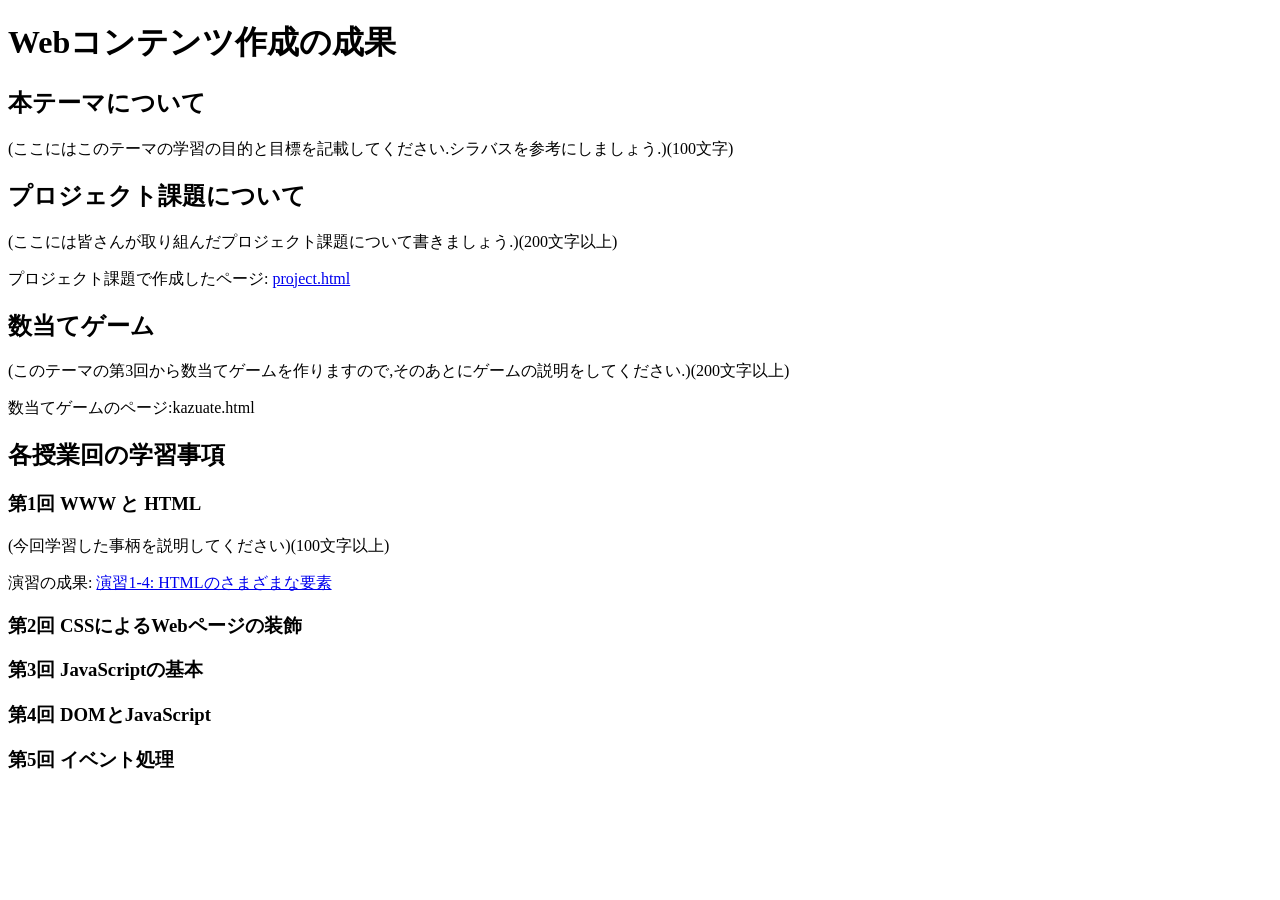
==== index.html @ 73976090 "第1回授業" ====
<!DOCTYPE html>
<html>
  <head>
    <meta charset="utf-8">
    <title>My test page</title>
  </head>
  <body>
    <h1>Webコンテンツ作成の成果</h1>

		<h2>本テーマについて</h2>
    <p>(ここにはこのテーマの学習の目的と目標を記載してください.シラバスを参考にしましょう.)(100文字)</p>
			<h2>プロジェクト課題について</h2>
			<p>(ここには皆さんが取り組んだプロジェクト課題について書きましょう.)(200文字以上)</p>
      <p>プロジェクト課題で作成したページ:
        <a href="project.html"
                title="project.htmlの世界の天気です"
                target="_blank">project.html</a>
      </p>
			  <h2>数当てゲーム</h2>
			  <p>(このテーマの第3回から数当てゲームを作りますので,そのあとにゲームの説明をしてください.)(200文字以上)</p>
			  <p>数当てゲームのページ:kazuate.html</p>
			
			    <h2>各授業回の学習事項</h2>
			    <h3>第1回 WWW と HTML</h3>
          <p>(今回学習した事柄を説明してください)(100文字以上)</p>
          <p>演習の成果:
                <a href="practice-html/elements.html"
                title="演習1-4のリンクです"
                target="_blank">演習1-4: HTMLのさまざまな要素</a>
          </p>
          <h3>第2回 CSSによるWebページの装飾</h3>
          <h3>第3回 JavaScriptの基本</h3>
          <h3>第4回 DOMとJavaScript</h3>
          <h3>第5回 イベント処理</h3>
    </body>
</html>
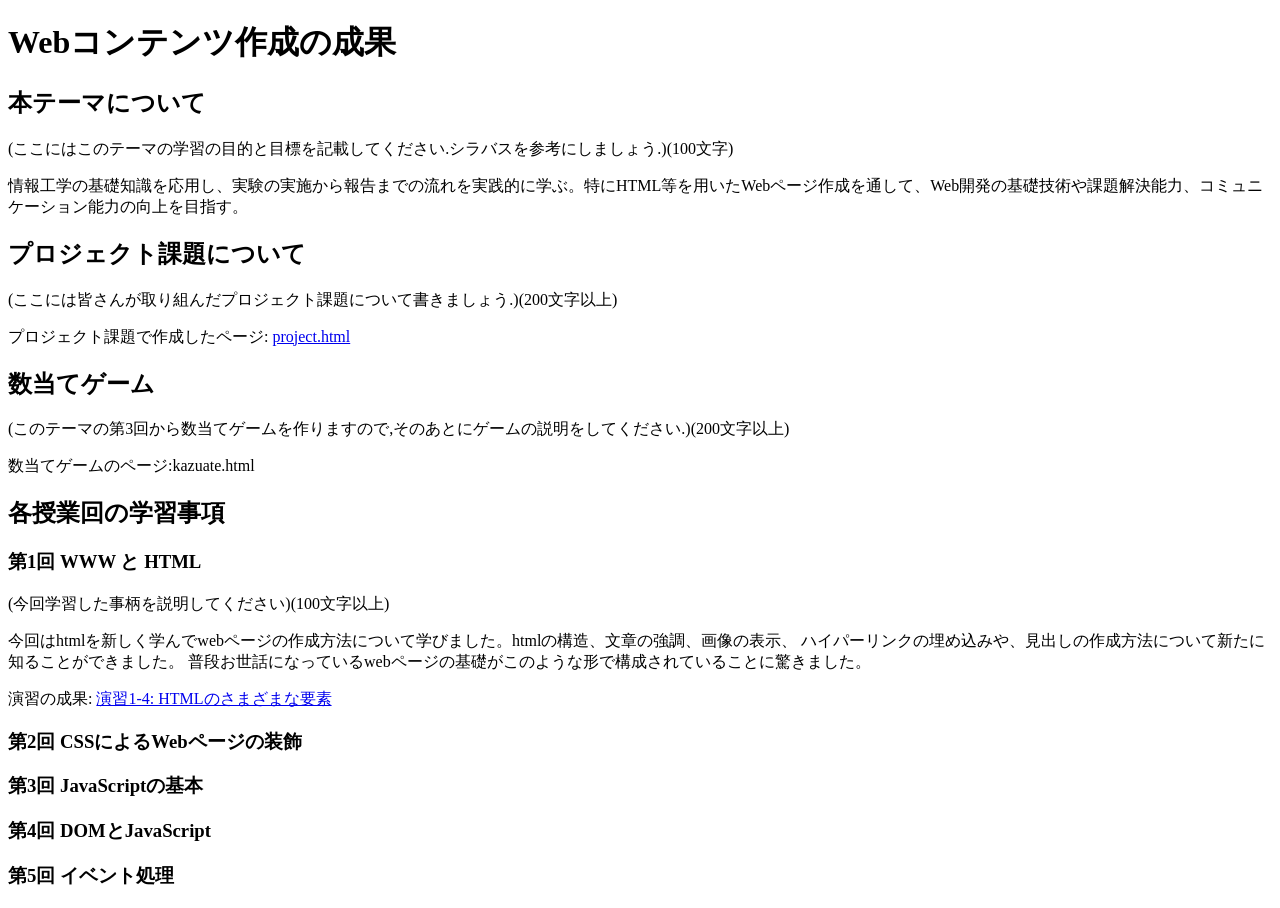
==== commit f46dfe14: "add/commit/push" ====
--- a/index.html
+++ b/index.html
@@ -9,6 +9,7 @@
 
 		<h2>本テーマについて</h2>
     <p>(ここにはこのテーマの学習の目的と目標を記載してください.シラバスを参考にしましょう.)(100文字)</p>
+    <p>情報工学の基礎知識を応用し、実験の実施から報告までの流れを実践的に学ぶ。特にHTML等を用いたWebページ作成を通して、Web開発の基礎技術や課題解決能力、コミュニケーション能力の向上を目指す。</p>
 			<h2>プロジェクト課題について</h2>
 			<p>(ここには皆さんが取り組んだプロジェクト課題について書きましょう.)(200文字以上)</p>
       <p>プロジェクト課題で作成したページ:
@@ -23,6 +24,10 @@
 			    <h2>各授業回の学習事項</h2>
 			    <h3>第1回 WWW と HTML</h3>
           <p>(今回学習した事柄を説明してください)(100文字以上)</p>
+          <p>今回はhtmlを新しく学んでwebページの作成方法について学びました。htmlの構造、文章の強調、画像の表示、
+            ハイパーリンクの埋め込みや、見出しの作成方法について新たに知ることができました。
+            普段お世話になっているwebページの基礎がこのような形で構成されていることに驚きました。
+          </p>
           <p>演習の成果:
                 <a href="practice-html/elements.html"
                 title="演習1-4のリンクです"
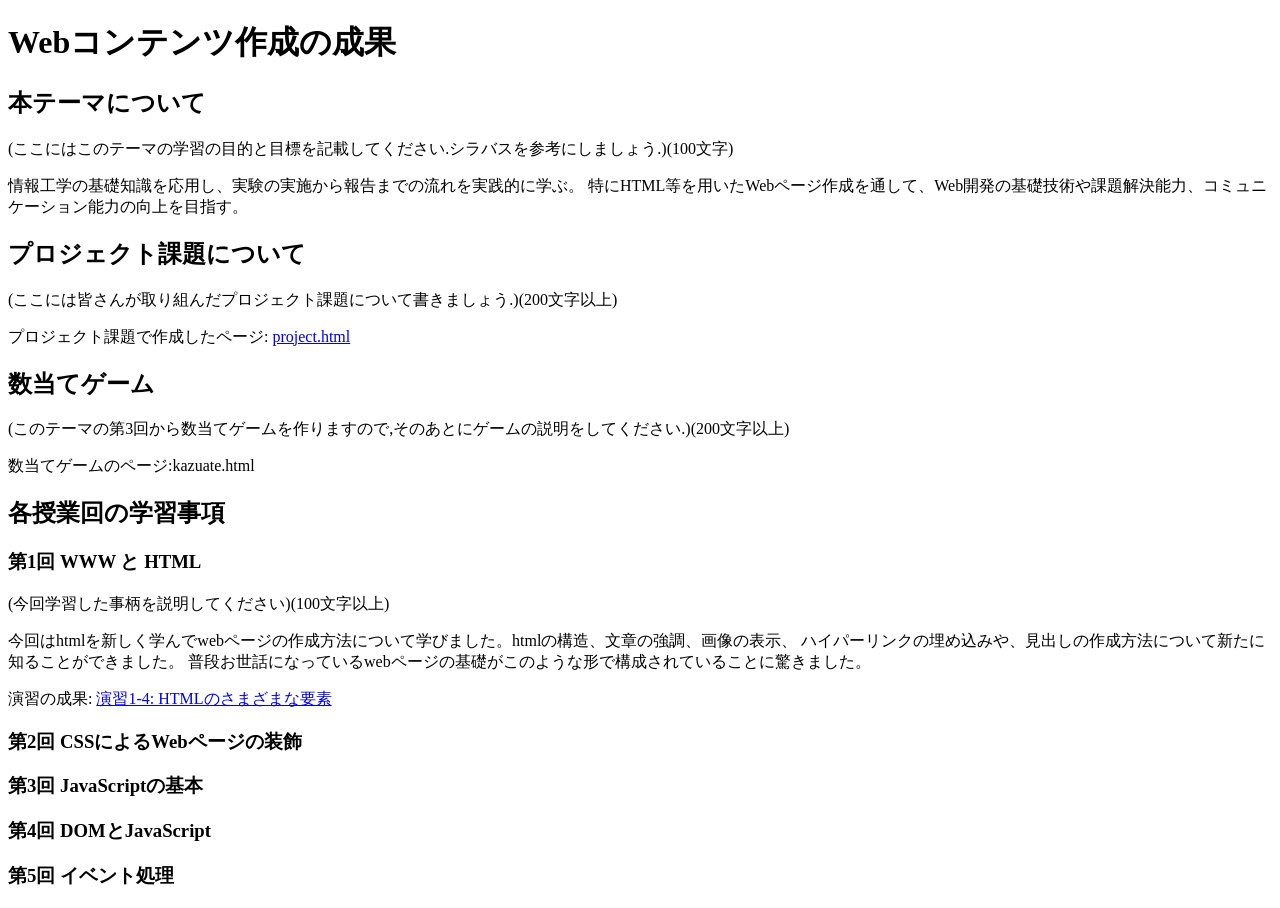
==== commit 66dacb07: "第1回授業" ====
--- a/index.html
+++ b/index.html
@@ -9,7 +9,8 @@
 
 		<h2>本テーマについて</h2>
     <p>(ここにはこのテーマの学習の目的と目標を記載してください.シラバスを参考にしましょう.)(100文字)</p>
-    <p>情報工学の基礎知識を応用し、実験の実施から報告までの流れを実践的に学ぶ。特にHTML等を用いたWebページ作成を通して、Web開発の基礎技術や課題解決能力、コミュニケーション能力の向上を目指す。</p>
+    <p>情報工学の基礎知識を応用し、実験の実施から報告までの流れを実践的に学ぶ。
+      特にHTML等を用いたWebページ作成を通して、Web開発の基礎技術や課題解決能力、コミュニケーション能力の向上を目指す。</p>
 			<h2>プロジェクト課題について</h2>
 			<p>(ここには皆さんが取り組んだプロジェクト課題について書きましょう.)(200文字以上)</p>
       <p>プロジェクト課題で作成したページ:
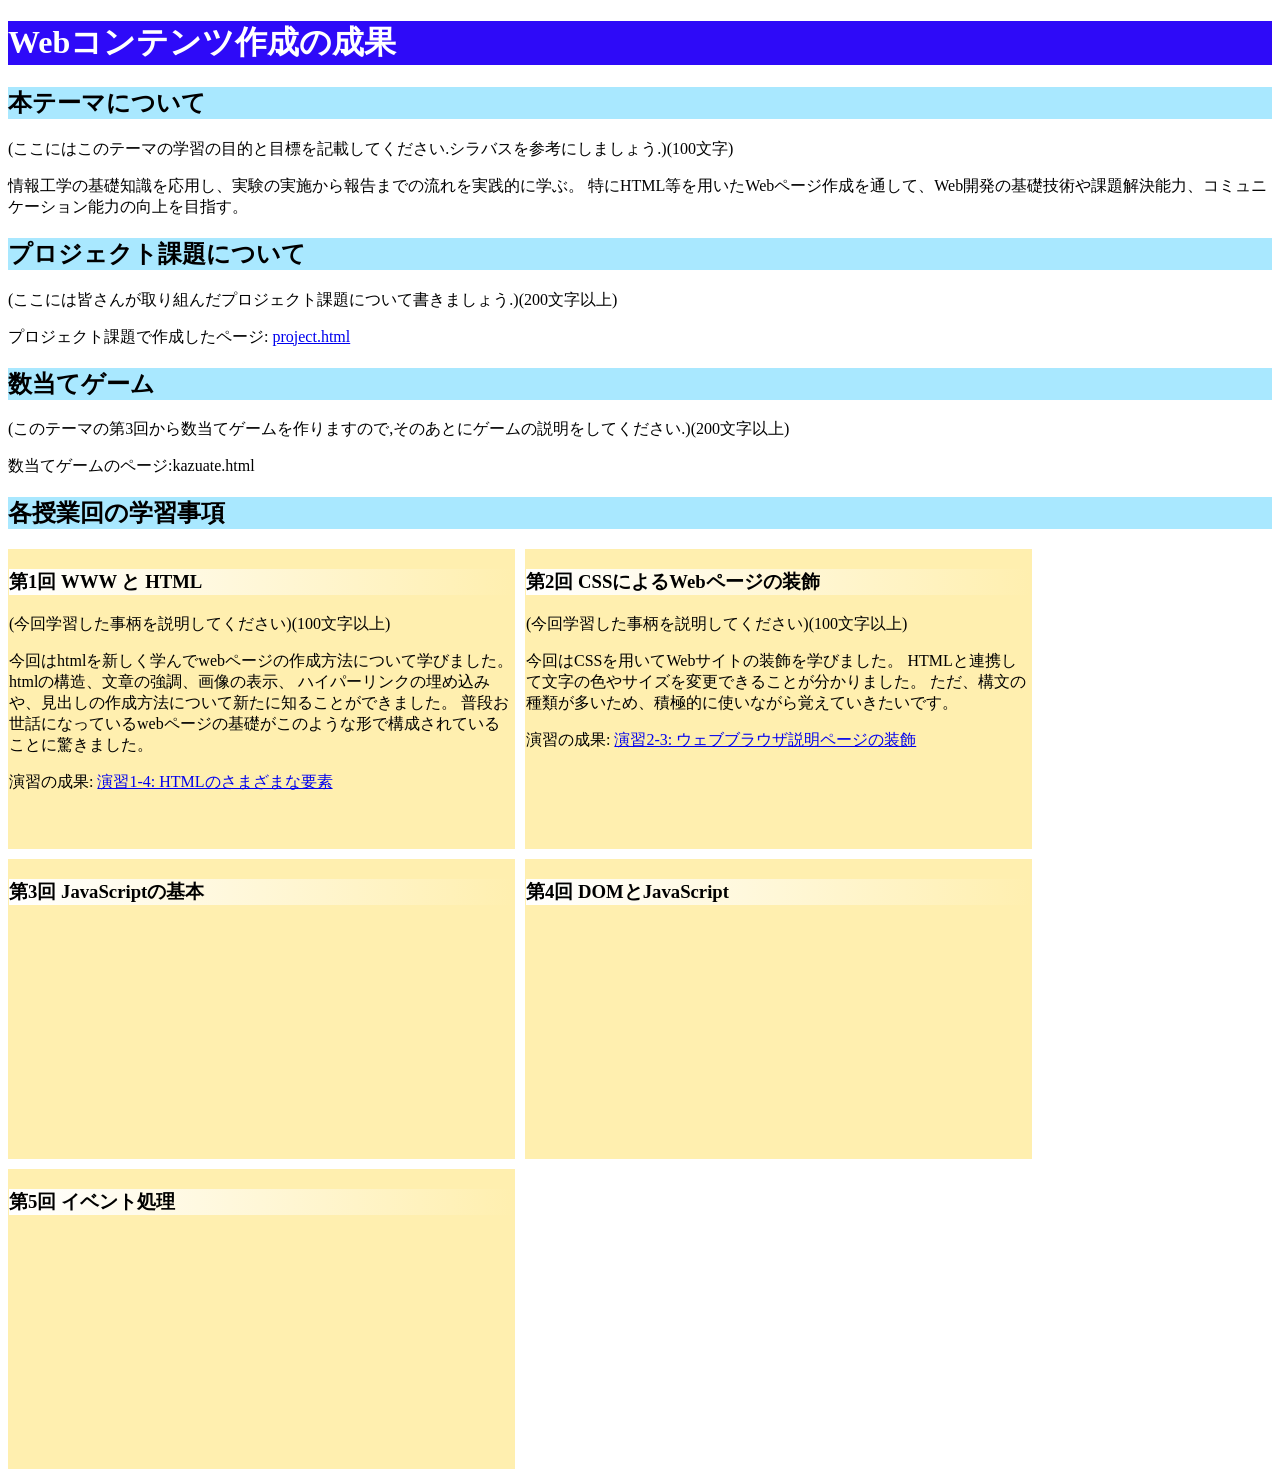
==== commit e5ee4a2c: "第二回課題" ====
--- a/index.html
+++ b/index.html
@@ -3,6 +3,7 @@
   <head>
     <meta charset="utf-8">
     <title>My test page</title>
+    <link rel="stylesheet" href="style.css">
   </head>
   <body>
     <h1>Webコンテンツ作成の成果</h1>
@@ -22,7 +23,11 @@
 			  <p>(このテーマの第3回から数当てゲームを作りますので,そのあとにゲームの説明をしてください.)(200文字以上)</p>
 			  <p>数当てゲームのページ:kazuate.html</p>
 			
-			    <h2>各授業回の学習事項</h2>
+
+  
+          <h2>各授業回の学習事項</h2>
+          <div id="zentai">
+          <div>
 			    <h3>第1回 WWW と HTML</h3>
           <p>(今回学習した事柄を説明してください)(100文字以上)</p>
           <p>今回はhtmlを新しく学んでwebページの作成方法について学びました。htmlの構造、文章の強調、画像の表示、
@@ -34,9 +39,31 @@
                 title="演習1-4のリンクです"
                 target="_blank">演習1-4: HTMLのさまざまな要素</a>
           </p>
+          </div>
+          
+          <div>
           <h3>第2回 CSSによるWebページの装飾</h3>
+          <p>(今回学習した事柄を説明してください)(100文字以上)</p>
+          <p>今回はCSSを用いてWebサイトの装飾を学びました。
+            HTMLと連携して文字の色やサイズを変更できることが分かりました。
+            ただ、構文の種類が多いため、積極的に使いながら覚えていきたいです。</p>
+            <p>演習の成果:
+              <a href="practice-css/browser-intro.html"
+              title="演習2-4のリンクです"
+              target="_blank">演習2-3: ウェブブラウザ説明ページの装飾</a>
+        </p>
+          </div>
+
+          <div>
           <h3>第3回 JavaScriptの基本</h3>
+          </div>
+          <div>
           <h3>第4回 DOMとJavaScript</h3>
+          </div>
+          <div>
           <h3>第5回 イベント処理</h3>
+          </div>
+
+        </div>
     </body>
 </html>
--- a/style.css
+++ b/style.css
@@ -0,0 +1,21 @@
+div#zentai {
+	display: grid;
+	grid-template-columns: 2fr 2fr; 
+	grid-auto-rows: 300px;
+	grid-gap: 10px;
+	width: 1024px;
+}
+div#zentai > div {
+	padding: 1px;
+	background-color: #ffefaf;
+}
+h1{
+    color: white;
+    background-color: rgb(46, 10, 248);
+}
+h2{
+    background-color: rgb(169, 232, 255);
+}
+h3{
+    background: linear-gradient(90deg,white, #ffefaf);
+}
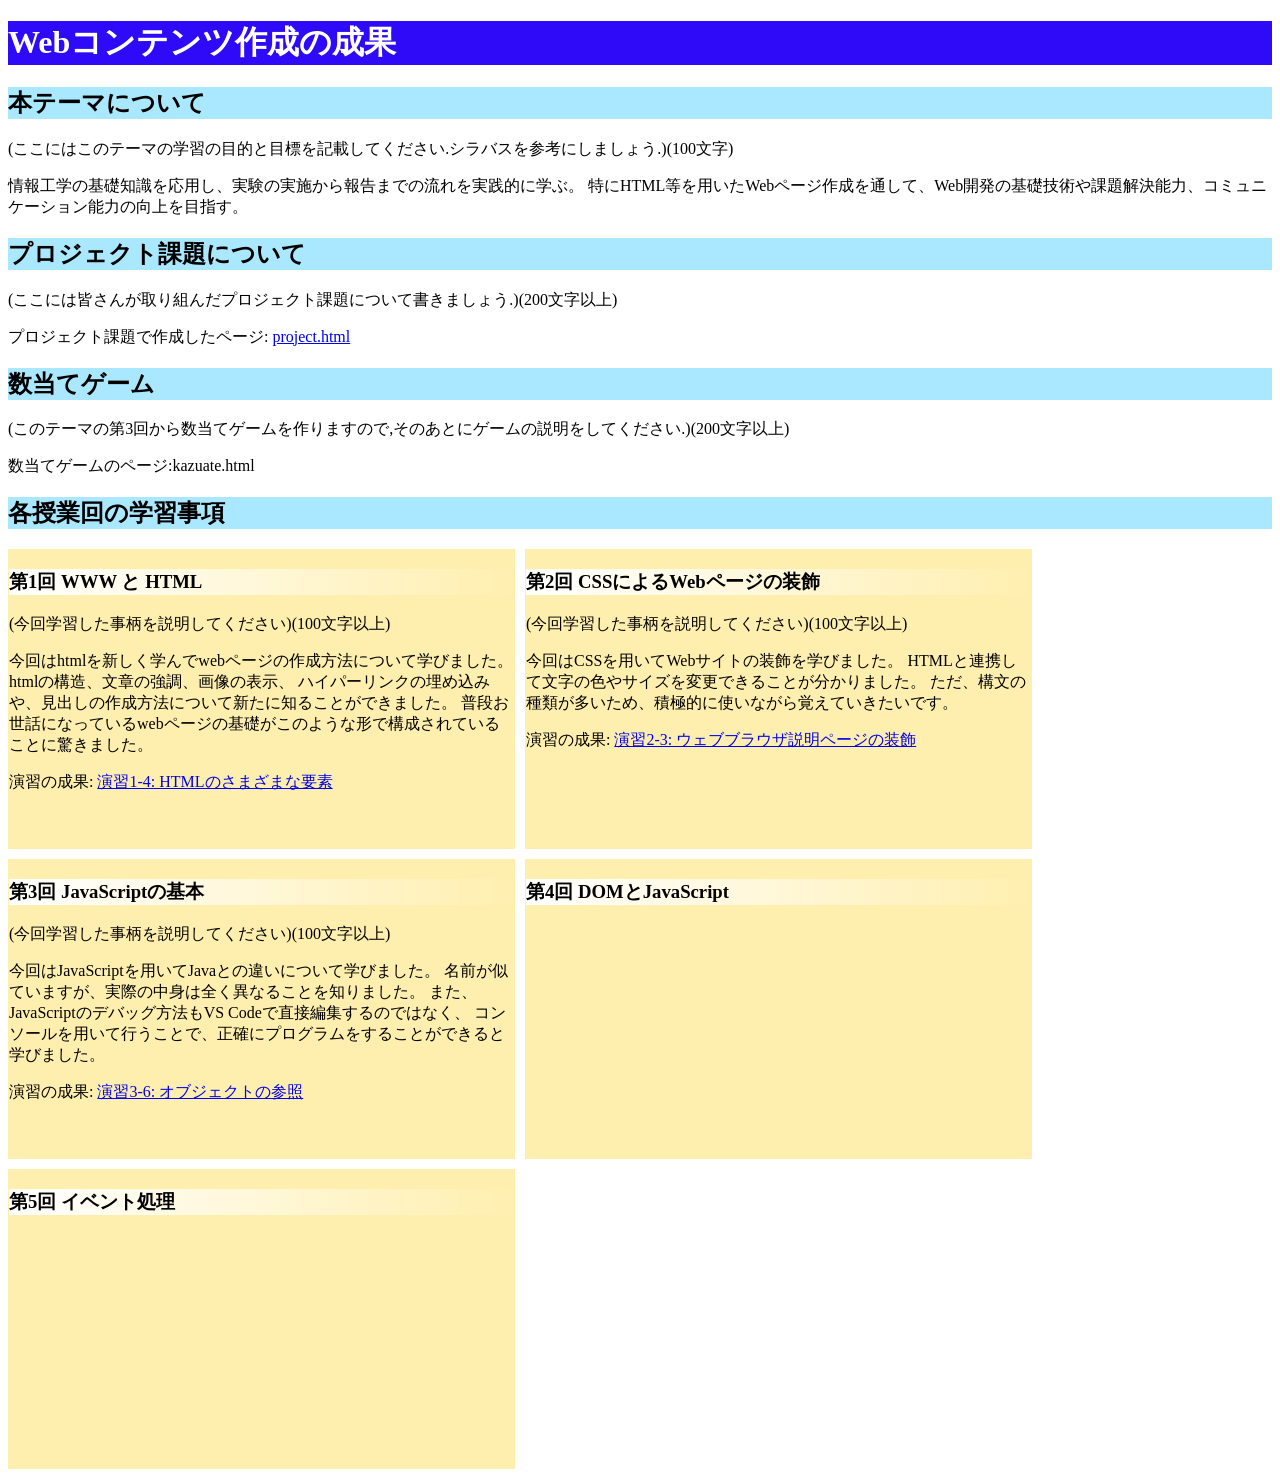
==== commit c7df4e1e: "第3回課題" ====
--- a/index.html
+++ b/index.html
@@ -56,6 +56,17 @@
 
           <div>
           <h3>第3回 JavaScriptの基本</h3>
+          <p>(今回学習した事柄を説明してください)(100文字以上)</p>
+          <p>今回はJavaScriptを用いてJavaとの違いについて学びました。
+            名前が似ていますが、実際の中身は全く異なることを知りました。
+            また、JavaScriptのデバッグ方法もVS Codeで直接編集するのではなく、
+            コンソールを用いて行うことで、正確にプログラムをすることができると学びました。
+          </p>
+          <p>演習の成果:
+            <a href="practice-js/obj-practice.html"
+            title="演習3-6のリンクです"
+            target="_blank">演習3-6: オブジェクトの参照</a>
+      </p>
           </div>
           <div>
           <h3>第4回 DOMとJavaScript</h3>
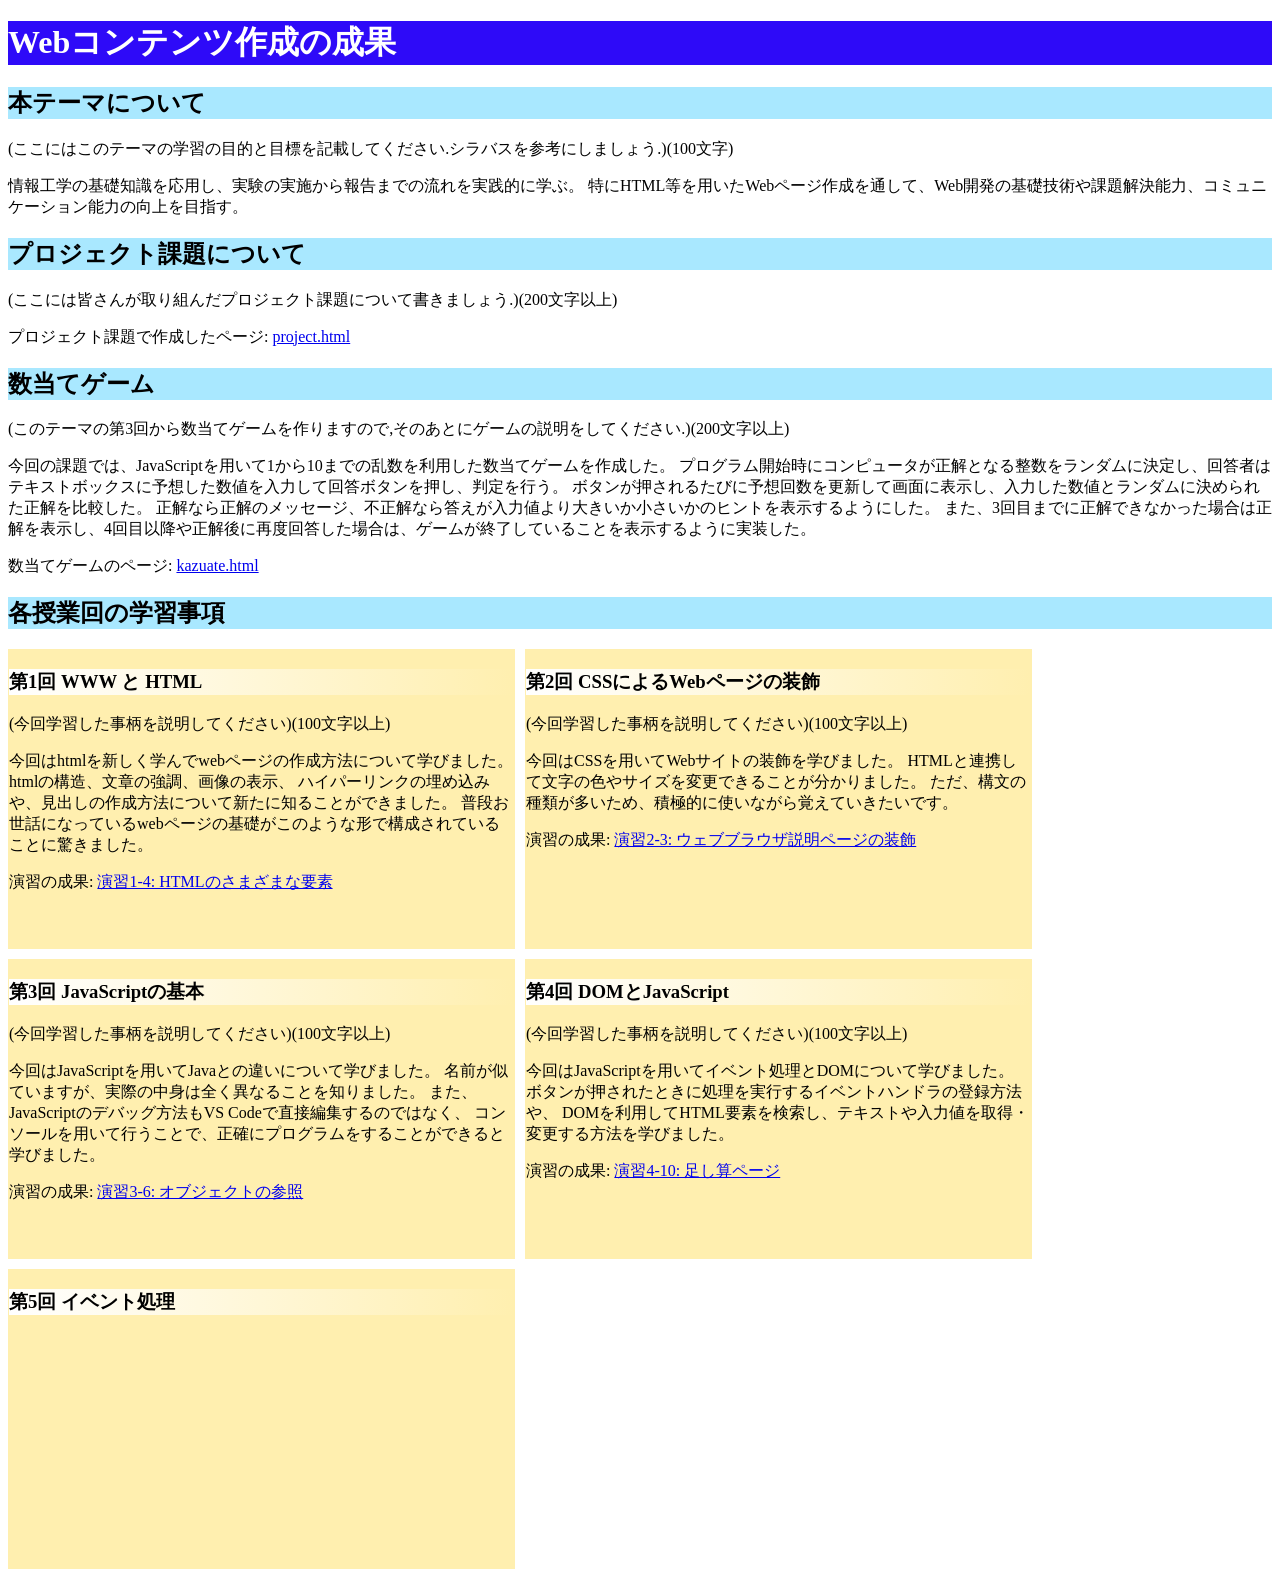
==== commit df23d108: "第4回課題" ====
--- a/index.html
+++ b/index.html
@@ -21,8 +21,16 @@
       </p>
 			  <h2>数当てゲーム</h2>
 			  <p>(このテーマの第3回から数当てゲームを作りますので,そのあとにゲームの説明をしてください.)(200文字以上)</p>
-			  <p>数当てゲームのページ:kazuate.html</p>
-			
+        <p>今回の課題では、JavaScriptを用いて1から10までの乱数を利用した数当てゲームを作成した。
+          プログラム開始時にコンピュータが正解となる整数をランダムに決定し、回答者はテキストボックスに予想した数値を入力して回答ボタンを押し、判定を行う。
+          ボタンが押されるたびに予想回数を更新して画面に表示し、入力した数値とランダムに決められた正解を比較した。
+          正解なら正解のメッセージ、不正解なら答えが入力値より大きいか小さいかのヒントを表示するようにした。
+          また、3回目までに正解できなかった場合は正解を表示し、4回目以降や正解後に再度回答した場合は、ゲームが終了していることを表示するように実装した。</p>
+			  <p>数当てゲームのページ:
+          <a href="kazuate.html"
+                title="kazuate.htmlのページ"
+                target="_blank">kazuate.html</a>
+                </p>
 
   
           <h2>各授業回の学習事項</h2>
@@ -70,6 +78,15 @@
           </div>
           <div>
           <h3>第4回 DOMとJavaScript</h3>
+          <p>(今回学習した事柄を説明してください)(100文字以上)</p>
+          <p>今回はJavaScriptを用いてイベント処理とDOMについて学びました。
+            ボタンが押されたときに処理を実行するイベントハンドラの登録方法や、
+            DOMを利用してHTML要素を検索し、テキストや入力値を取得・変更する方法を学びました。
+          <p>演習の成果:
+            <a href="practice-eventdom/tashizan.html"
+            title="演習4-10のリンクです"
+            target="_blank">演習4-10: 足し算ページ</a>
+      </p>
           </div>
           <div>
           <h3>第5回 イベント処理</h3>
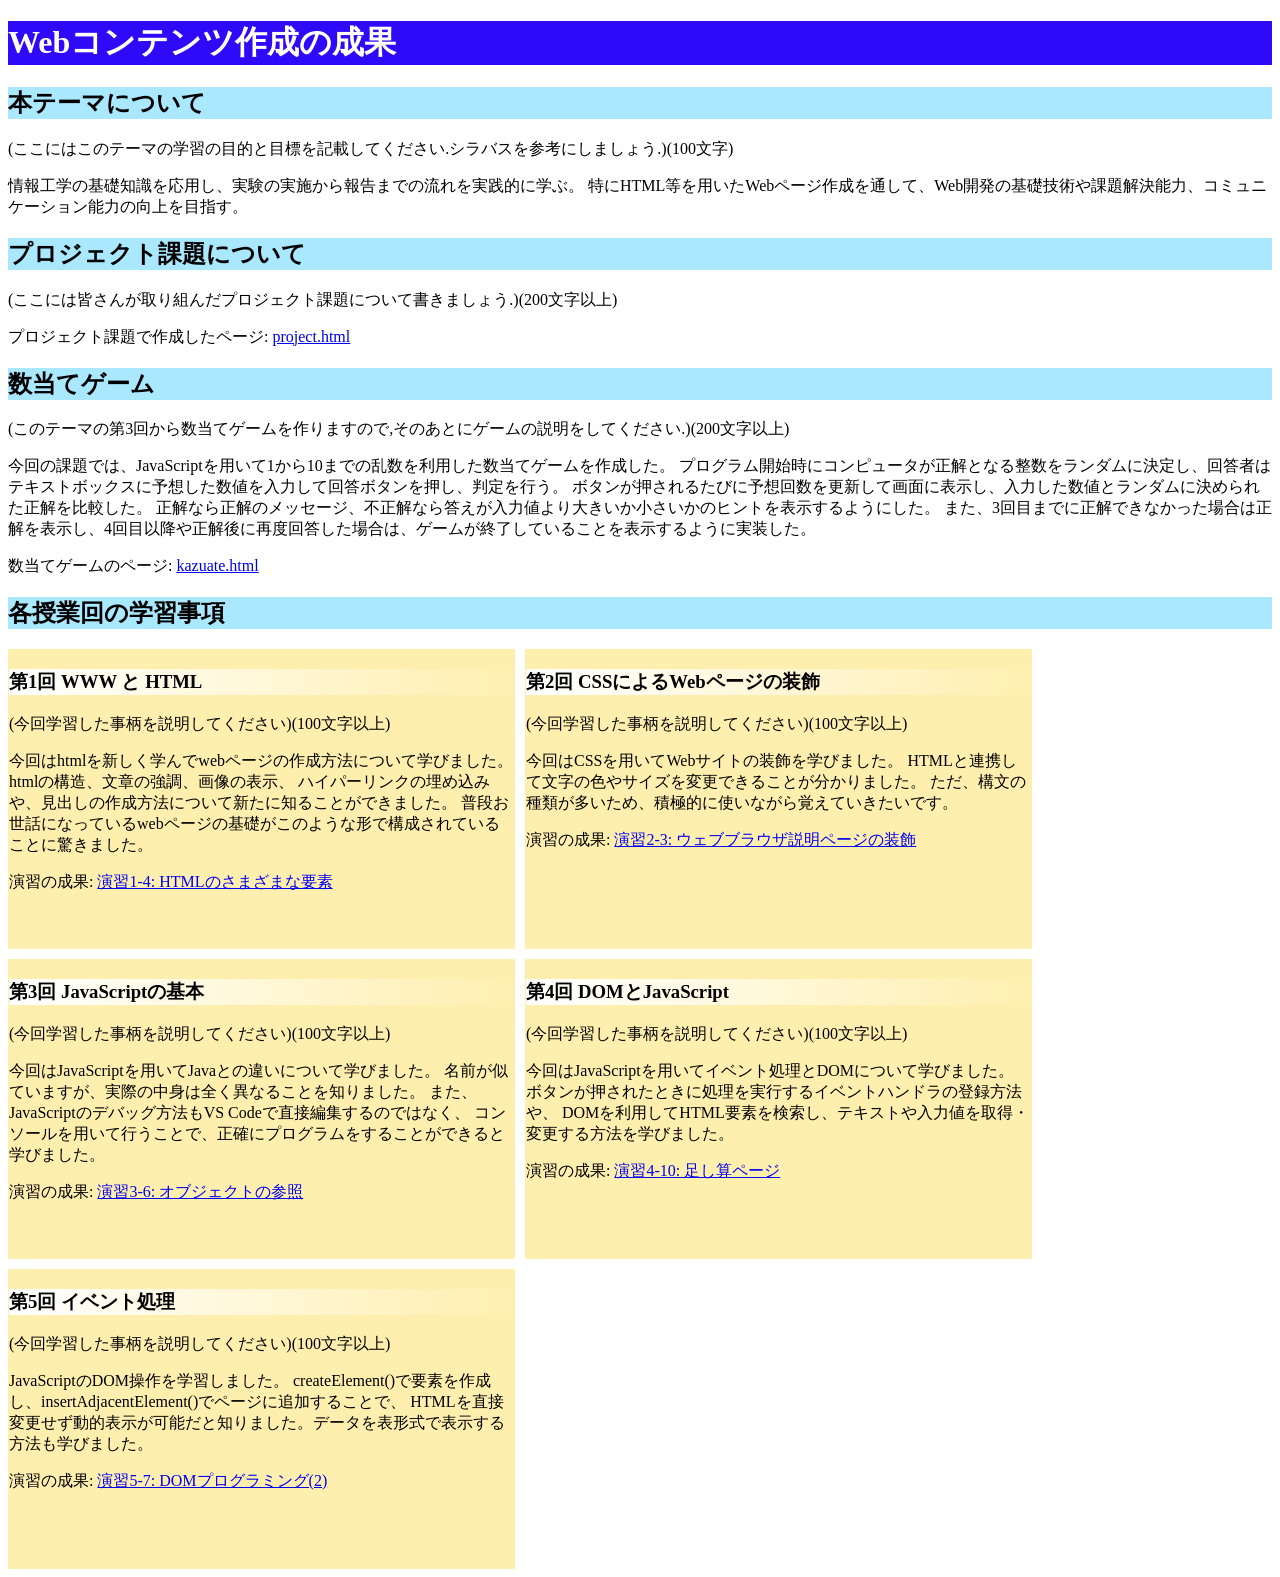
==== commit e44ecc17: "第五回課題" ====
--- a/index.html
+++ b/index.html
@@ -90,6 +90,15 @@
           </div>
           <div>
           <h3>第5回 イベント処理</h3>
+          <p>(今回学習した事柄を説明してください)(100文字以上)</p>
+          <p>JavaScriptのDOM操作を学習しました。
+            createElement()で要素を作成し、insertAdjacentElement()でページに追加することで、
+            HTMLを直接変更せず動的表示が可能だと知りました。データを表形式で表示する方法も学びました。</p>
+            <p>演習の成果:
+              <a href="practice-dom2/dom2-exercise.html"
+              title="演習5-7のリンクです"
+              target="_blank">演習5-7: DOMプログラミング(2)</a>
+        </p>
           </div>
 
         </div>
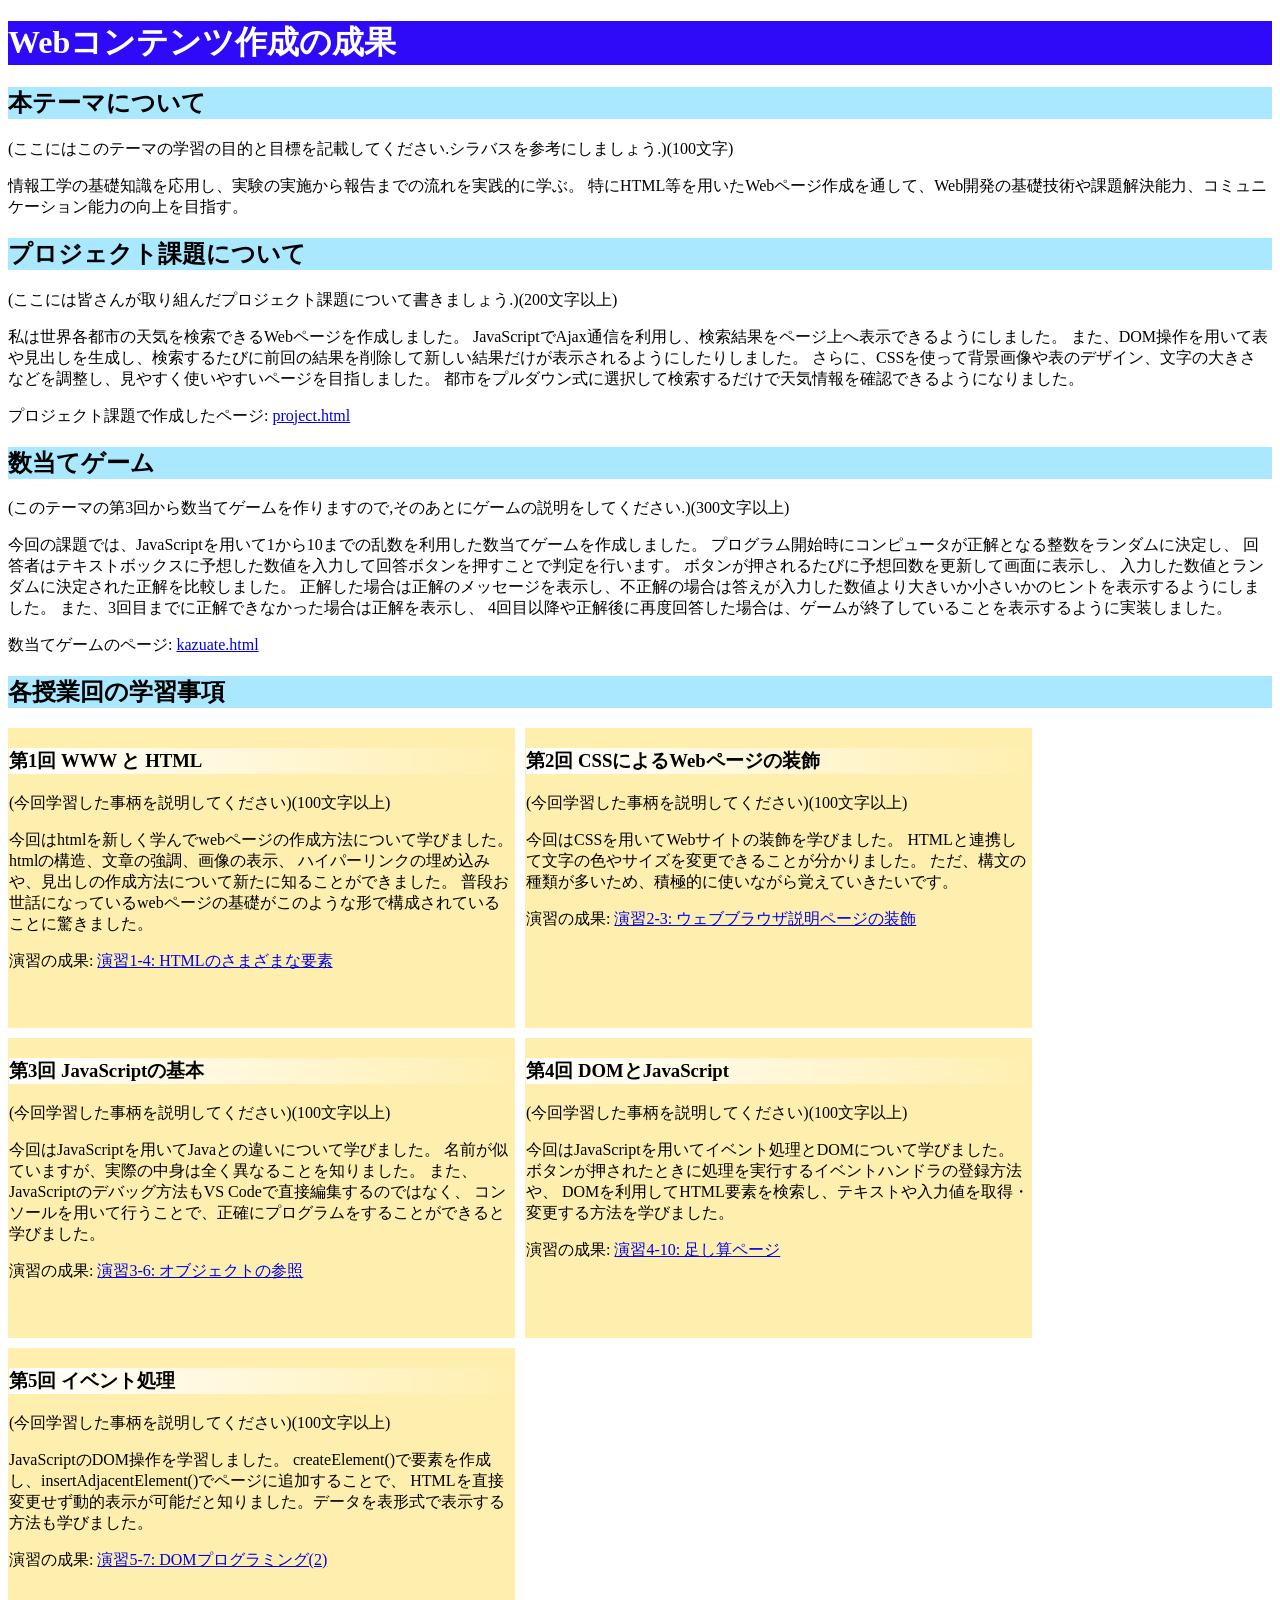
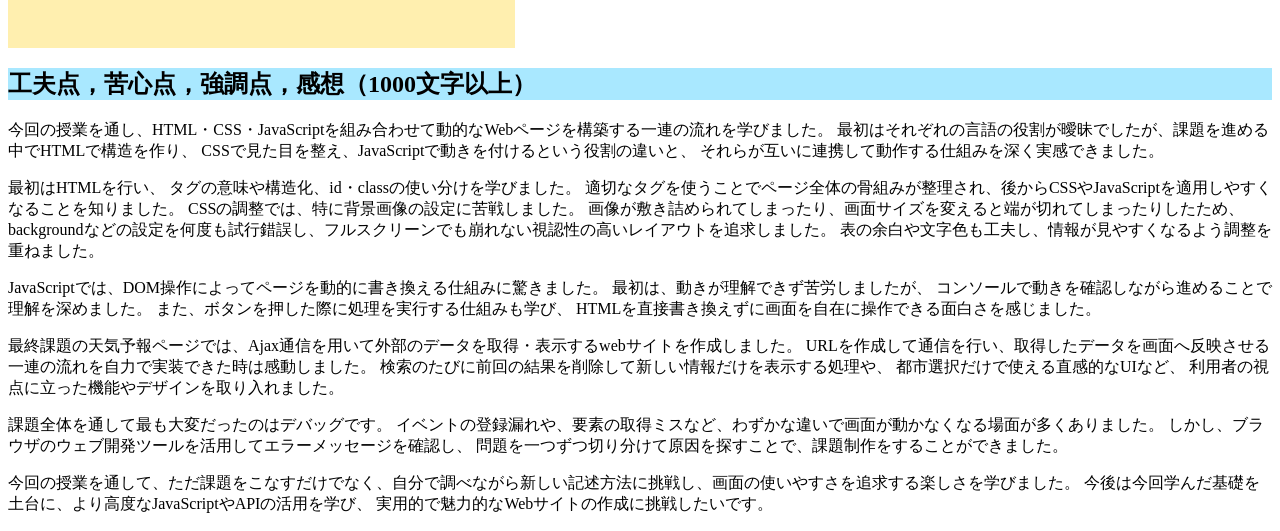
==== commit fe685013: "第6回課題" ====
--- a/index.html
+++ b/index.html
@@ -14,18 +14,27 @@
       特にHTML等を用いたWebページ作成を通して、Web開発の基礎技術や課題解決能力、コミュニケーション能力の向上を目指す。</p>
 			<h2>プロジェクト課題について</h2>
 			<p>(ここには皆さんが取り組んだプロジェクト課題について書きましょう.)(200文字以上)</p>
+      <p>私は世界各都市の天気を検索できるWebページを作成しました。
+        JavaScriptでAjax通信を利用し、検索結果をページ上へ表示できるようにしました。
+        また、DOM操作を用いて表や見出しを生成し、検索するたびに前回の結果を削除して新しい結果だけが表示されるようにしたりしました。
+        さらに、CSSを使って背景画像や表のデザイン、文字の大きさなどを調整し、見やすく使いやすいページを目指しました。
+        都市をプルダウン式に選択して検索するだけで天気情報を確認できるようになりました。</p>
       <p>プロジェクト課題で作成したページ:
         <a href="project.html"
                 title="project.htmlの世界の天気です"
                 target="_blank">project.html</a>
       </p>
 			  <h2>数当てゲーム</h2>
-			  <p>(このテーマの第3回から数当てゲームを作りますので,そのあとにゲームの説明をしてください.)(200文字以上)</p>
-        <p>今回の課題では、JavaScriptを用いて1から10までの乱数を利用した数当てゲームを作成した。
-          プログラム開始時にコンピュータが正解となる整数をランダムに決定し、回答者はテキストボックスに予想した数値を入力して回答ボタンを押し、判定を行う。
-          ボタンが押されるたびに予想回数を更新して画面に表示し、入力した数値とランダムに決められた正解を比較した。
-          正解なら正解のメッセージ、不正解なら答えが入力値より大きいか小さいかのヒントを表示するようにした。
-          また、3回目までに正解できなかった場合は正解を表示し、4回目以降や正解後に再度回答した場合は、ゲームが終了していることを表示するように実装した。</p>
+			  <p>(このテーマの第3回から数当てゲームを作りますので,そのあとにゲームの説明をしてください.)(300文字以上)</p>
+        <p>今回の課題では、JavaScriptを用いて1から10までの乱数を利用した数当てゲームを作成しました。
+           プログラム開始時にコンピュータが正解となる整数をランダムに決定し、
+           回答者はテキストボックスに予想した数値を入力して回答ボタンを押すことで判定を行います。
+           ボタンが押されるたびに予想回数を更新して画面に表示し、
+           入力した数値とランダムに決定された正解を比較しました。
+           正解した場合は正解のメッセージを表示し、不正解の場合は答えが入力した数値より大きいか小さいかのヒントを表示するようにしました。
+           また、3回目までに正解できなかった場合は正解を表示し、
+           4回目以降や正解後に再度回答した場合は、ゲームが終了していることを表示するように実装しました。
+          </p>
 			  <p>数当てゲームのページ:
           <a href="kazuate.html"
                 title="kazuate.htmlのページ"
@@ -100,7 +109,39 @@
               target="_blank">演習5-7: DOMプログラミング(2)</a>
         </p>
           </div>
-
+          
         </div>
+        <h2>工夫点，苦心点，強調点，感想（1000文字以上）</h2>
+        <p>今回の授業を通し、HTML・CSS・JavaScriptを組み合わせて動的なWebページを構築する一連の流れを学びました。
+          最初はそれぞれの言語の役割が曖昧でしたが、課題を進める中でHTMLで構造を作り、
+          CSSで見た目を整え、JavaScriptで動きを付けるという役割の違いと、
+          それらが互いに連携して動作する仕組みを深く実感できました。</p>
+          <p>最初はHTMLを行い、
+          タグの意味や構造化、id・classの使い分けを学びました。
+          適切なタグを使うことでページ全体の骨組みが整理され、後からCSSやJavaScriptを適用しやすくなることを知りました。
+          CSSの調整では、特に背景画像の設定に苦戦しました。
+          画像が敷き詰められてしまったり、画面サイズを変えると端が切れてしまったりしたため、
+          backgroundなどの設定を何度も試行錯誤し、フルスクリーンでも崩れない視認性の高いレイアウトを追求しました。
+          表の余白や文字色も工夫し、情報が見やすくなるよう調整を重ねました。</p>
+          <p>JavaScriptでは、DOM操作によってページを動的に書き換える仕組みに驚きました。
+          最初は、動きが理解できず苦労しましたが、
+          コンソールで動きを確認しながら進めることで理解を深めました。
+          また、ボタンを押した際に処理を実行する仕組みも学び、
+          HTMLを直接書き換えずに画面を自在に操作できる面白さを感じました。
+          <p>         
+          最終課題の天気予報ページでは、Ajax通信を用いて外部のデータを取得・表示するwebサイトを作成しました。
+          URLを作成して通信を行い、取得したデータを画面へ反映させる一連の流れを自力で実装できた時は感動しました。
+          検索のたびに前回の結果を削除して新しい情報だけを表示する処理や、
+          都市選択だけで使える直感的なUIなど、
+          利用者の視点に立った機能やデザインを取り入れました。</p>
+          <p>
+          課題全体を通して最も大変だったのはデバッグです。
+          イベントの登録漏れや、要素の取得ミスなど、わずかな違いで画面が動かなくなる場面が多くありました。
+          しかし、ブラウザのウェブ開発ツールを活用してエラーメッセージを確認し、
+          問題を一つずつ切り分けて原因を探すことで、課題制作をすることができました。</p>
+          <p>
+          今回の授業を通して、ただ課題をこなすだけでなく、自分で調べながら新しい記述方法に挑戦し、画面の使いやすさを追求する楽しさを学びました。
+          今後は今回学んだ基礎を土台に、より高度なJavaScriptやAPIの活用を学び、
+          実用的で魅力的なWebサイトの作成に挑戦したいです。</p>
     </body>
 </html>
